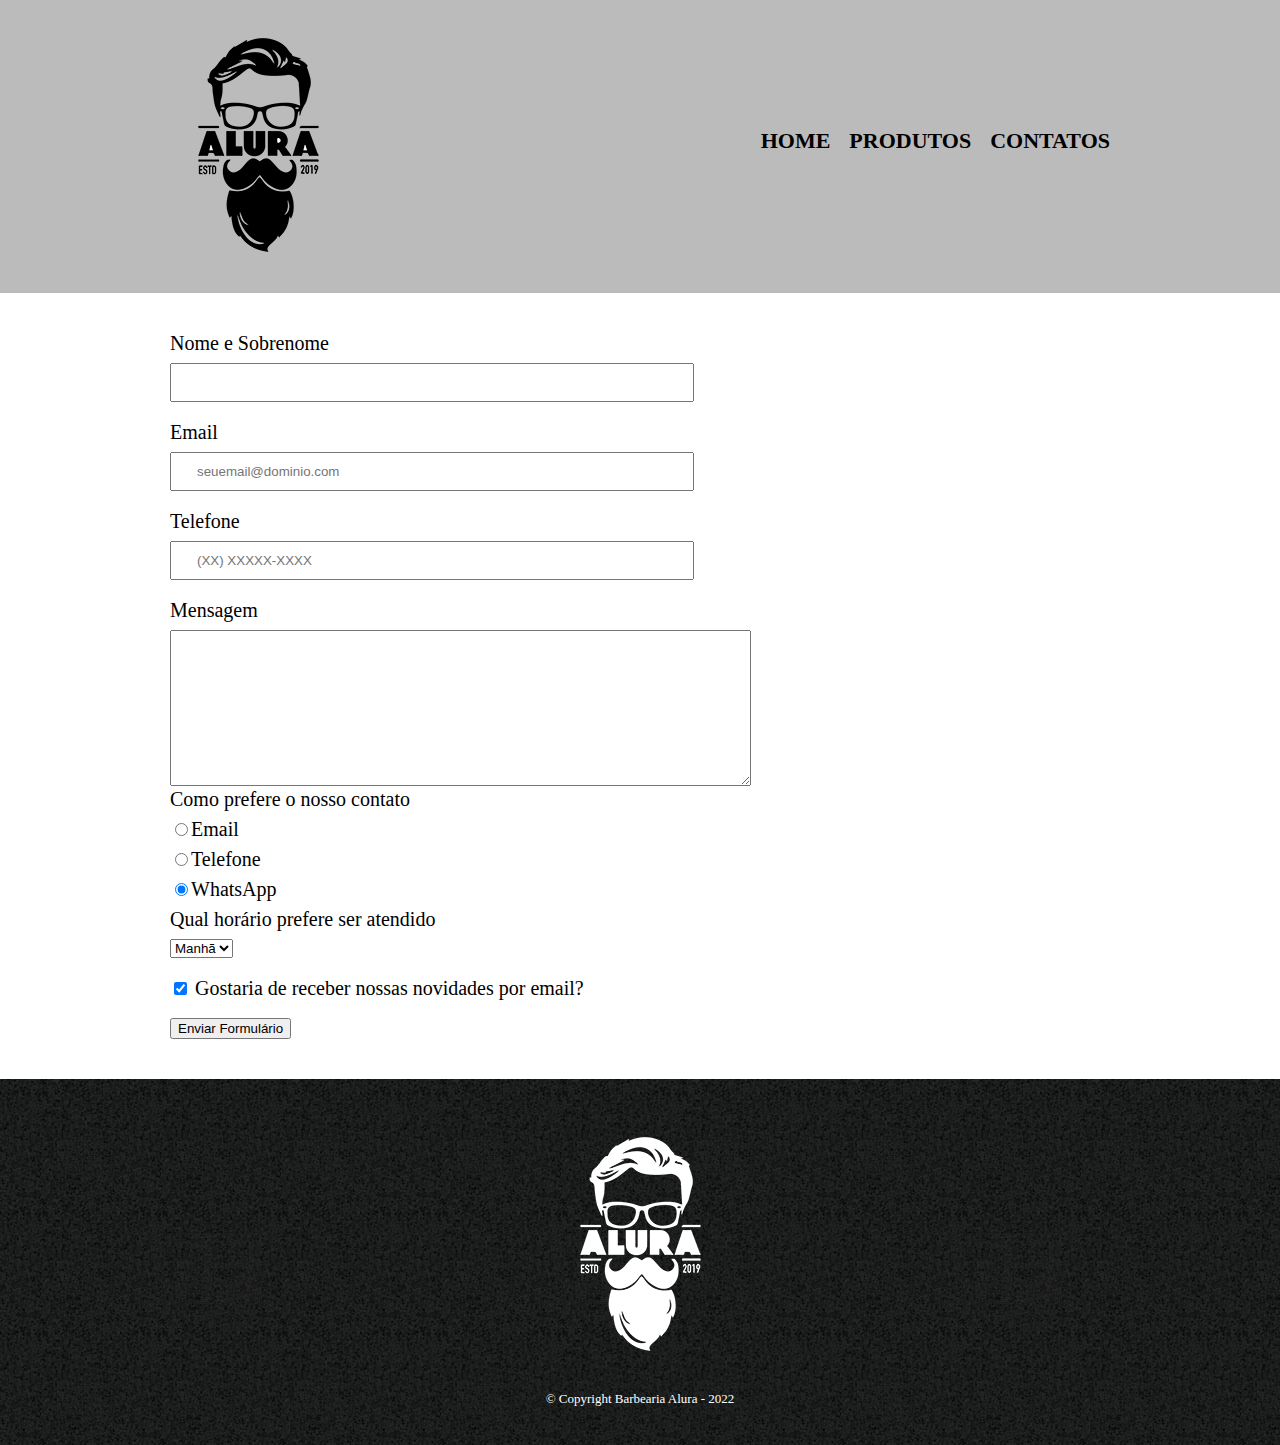
==== contato.html @ aa488be7 "Alterando as divs e p para fieldset e legend, nos inputs tipo radio e selec" ====
<!DOCTYPE html>
<html>
	<head>
		<meta charset="UTF-8">
		<title>Contatos - Barbearia Alura</title>
		<link rel="stylesheet" href="reset.css">
		<link rel="stylesheet" href="style.css">
	</head>
	<body>
		<header>
			<div class="caixa">
				<h1><img src="logo.png"></h1>
				<nav>
					<ul>
						<li><a href="index.html">Home</a></li>
						<li><a href="produtos.html">Produtos</a></li>
						<li><a href="contatos.html">Contatos</a></li>
					</ul>
				</nav>
			</div>	
		</header>

		<main>
			<form>
				<label for="nomesobrenome">Nome e Sobrenome</label>
				<input type="text" id="nomesobrenome" class="input-padrao" required>

				<label for="email">Email</label>
				<input type="email" id="email" class="input-padrao" required placeholder="seuemail@dominio.com">

				<label for="telefone">Telefone</label>
				<input type="tel" id="telefone" class="input-padrao" required placeholder="(XX) XXXXX-XXXX">

				<label for="mensagem">Mensagem</label>
				<textarea cols="70" rows="10" id="mensagem" required></textarea>

				<fieldset>
					<legend>Como prefere o nosso contato</legend>
					<label for="radio-email"><input type="radio" name="contato" value="email" id="radio-email">Email</label>

					<label for="radio-telefone"><input type="radio" name="contato" value="telefone" id="radio-telefone">Telefone</label>

					<label for="radio-whatsapp"><input type="radio" name="contato" value="whatsapp" id="radio-whatsapp" checked>WhatsApp</label>
					
				</fieldset>

				<fieldset>
					<legend>Qual horário prefere ser atendido</legend>
					<select>
						<option>Manhã</option>
						<option>Tarde</option>
						<option>Noite</option>
					</select>
				</fieldset>

				<label class="checkbox"><input type="checkbox" checked> Gostaria de receber nossas novidades por email?</label>

				<input type="submit" value="Enviar Formulário">
			</form>

		</main>

		<footer>
			<img src="logo-branco.png">
			<p class="copyright">&copy; Copyright Barbearia Alura - 2022</p>
		</footer>	
	</body>
</html>
---- style.css ----
header {
	background: #BBBBBB;
	padding: 20px 0;
}

.caixa {
	position: relative;
	width: 940px;
	margin: 0 auto;
}

nav {
	position: absolute;
	top: 110px;
	right: 0;
}

nav li {
	display: inline;
	margin: 0 0 0 15px;
}

nav a {
	text-transform: uppercase;
	color: #000000;
	font-weight: bold;
	font-size: 22px;
	text-decoration: none;

}

nav a:hover {
	color: #C78C19;
	text-decoration: underline;
}

.produtos {
	width: 940px;
	margin: 0 auto;
	padding: 50px 0;
}

.produtos li {
	display: inline-block;
	text-align: center;
	width: 30%;
	vertical-align: top;
	margin: 0 1.5%;
	padding: 30px 20px;
	box-sizing: border-box;
	border: 2px solid #000000;
	border-radius: 10px;
}

.produtos li:hover {
	border-color: #C78C19;
	border-width: 3px;
}

.produtos li:active {
	border-color: #088C19;
}

.produtos li:hover h2 {
	font-size: 34px;
}

.produtos li:hover .produto-descricao {
	font-size: 18.55px;	
}

.produtos li:hover .produto-preco {
	font-size: 24px;
}

.produtos h2 {
	font-size: 30px;
	font-weight: bold;	
}

.produto-descricao {
	font-size: 18px;
}

.produto-preco {
	font-size: 22px;
	font-weight: bold;
	margin-top: 10px;
}

footer {
	text-align: center;
	background: url("bg.jpg");
	padding: 40px 0;
}

.copyright{
	color: #FFFFFF;
	font-size: 13px;
	margin: 20px 0 0;
}

main {
	width: 940px;
	margin: 0 auto;
}

form {
	margin: 40px 0;
}

form label, form legend {
	display: block;
	font-size: 20px;
	margin: 0 0 10px 0;
}

.input-padrao {
	display: block;
	margin: 0 0 20px 0;
	padding: 10px 25px;
	width: 50%;
}

.checkbox {
	margin: 20px 0;
}
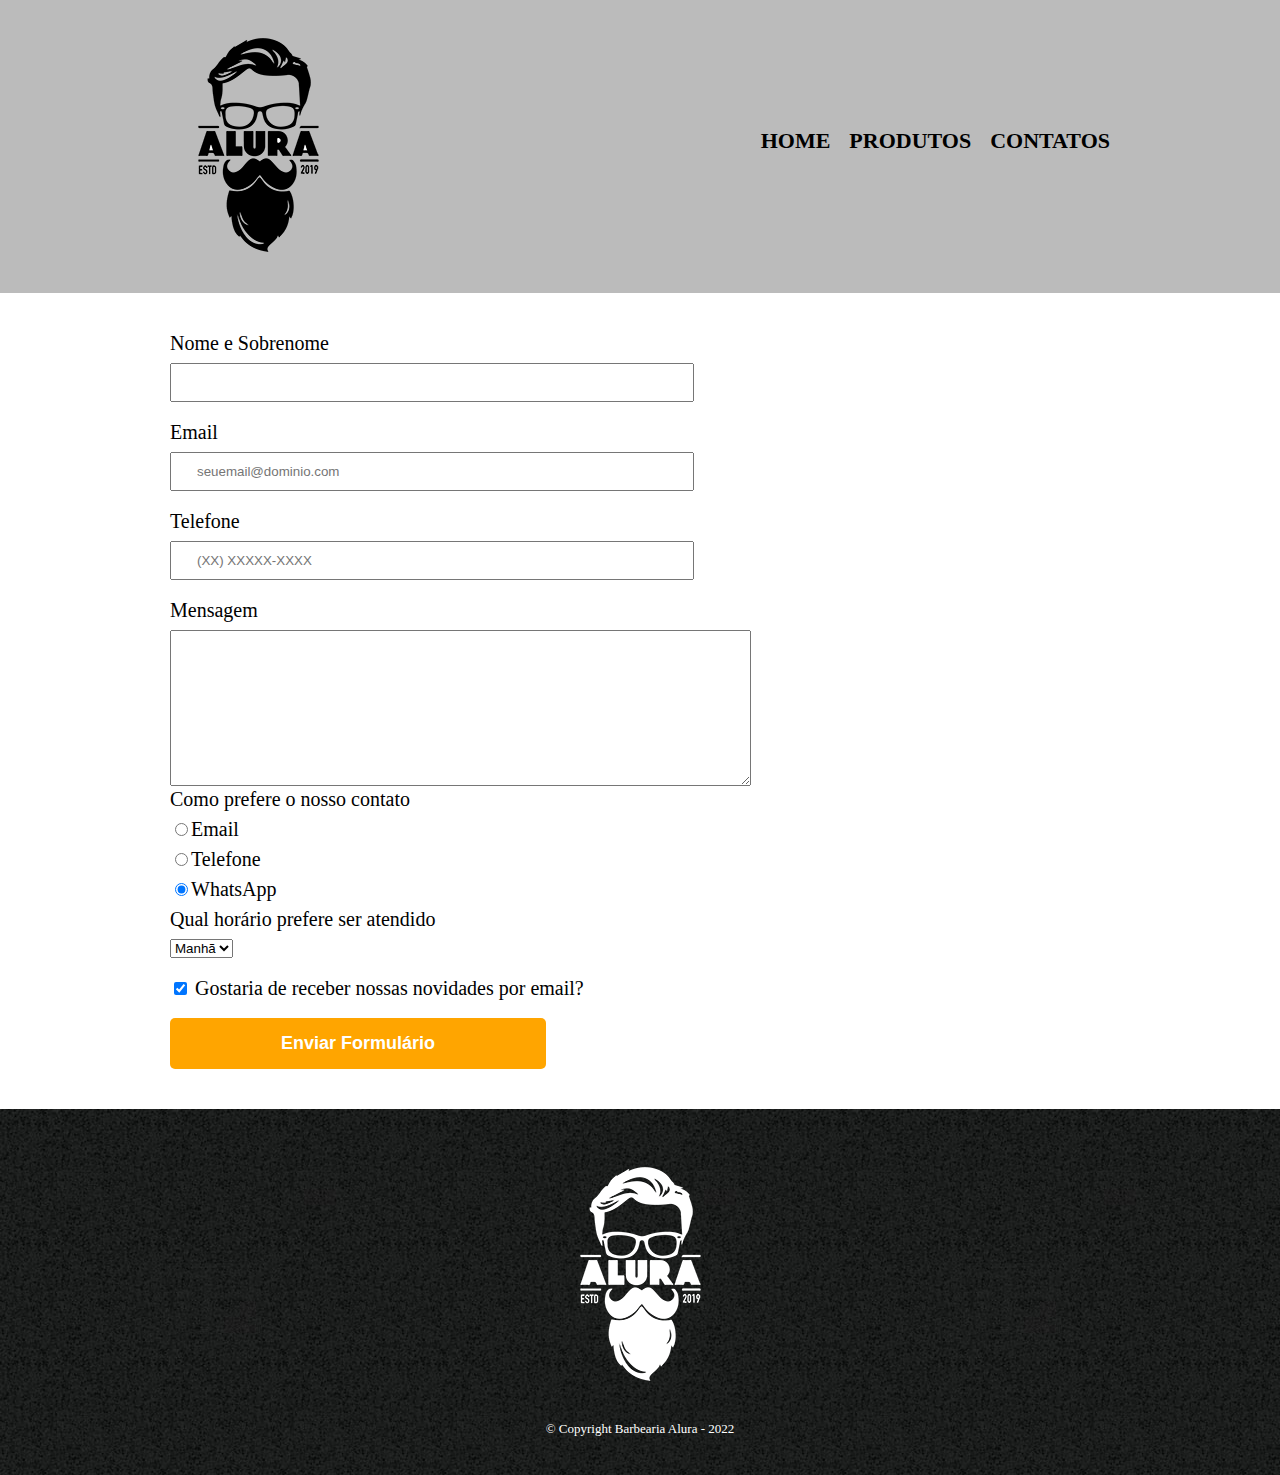
==== commit 84de5f97: "Criando classe para o botão do formulário e adicionando estilos ao mesmo" ====
--- a/contato.html
+++ b/contato.html
@@ -9,7 +9,7 @@
 	<body>
 		<header>
 			<div class="caixa">
-				<h1><img src="logo.png"></h1>
+				<h1><img src="logo.png" alt="Logo da Barbearia Alura"></h1>
 				<nav>
 					<ul>
 						<li><a href="index.html">Home</a></li>
@@ -55,13 +55,13 @@
 
 				<label class="checkbox"><input type="checkbox" checked> Gostaria de receber nossas novidades por email?</label>
 
-				<input type="submit" value="Enviar Formulário">
+				<input type="submit" value="Enviar Formulário" class="enviar">
 			</form>
 
 		</main>
 
 		<footer>
-			<img src="logo-branco.png">
+			<img src="logo-branco.png" alt="Logo da Barbearia Alura">
 			<p class="copyright">&copy; Copyright Barbearia Alura - 2022</p>
 		</footer>	
 	</body>
--- a/style.css
+++ b/style.css
@@ -124,4 +124,15 @@
 
 .checkbox {
 	margin: 20px 0;
+}
+
+.enviar {
+	width: 40%;
+	padding: 15px 0;
+	background: orange;
+	color: white;
+	font-size: 18px;
+	font-weight: bold;
+	border: none;
+	border-radius: 5px;
 }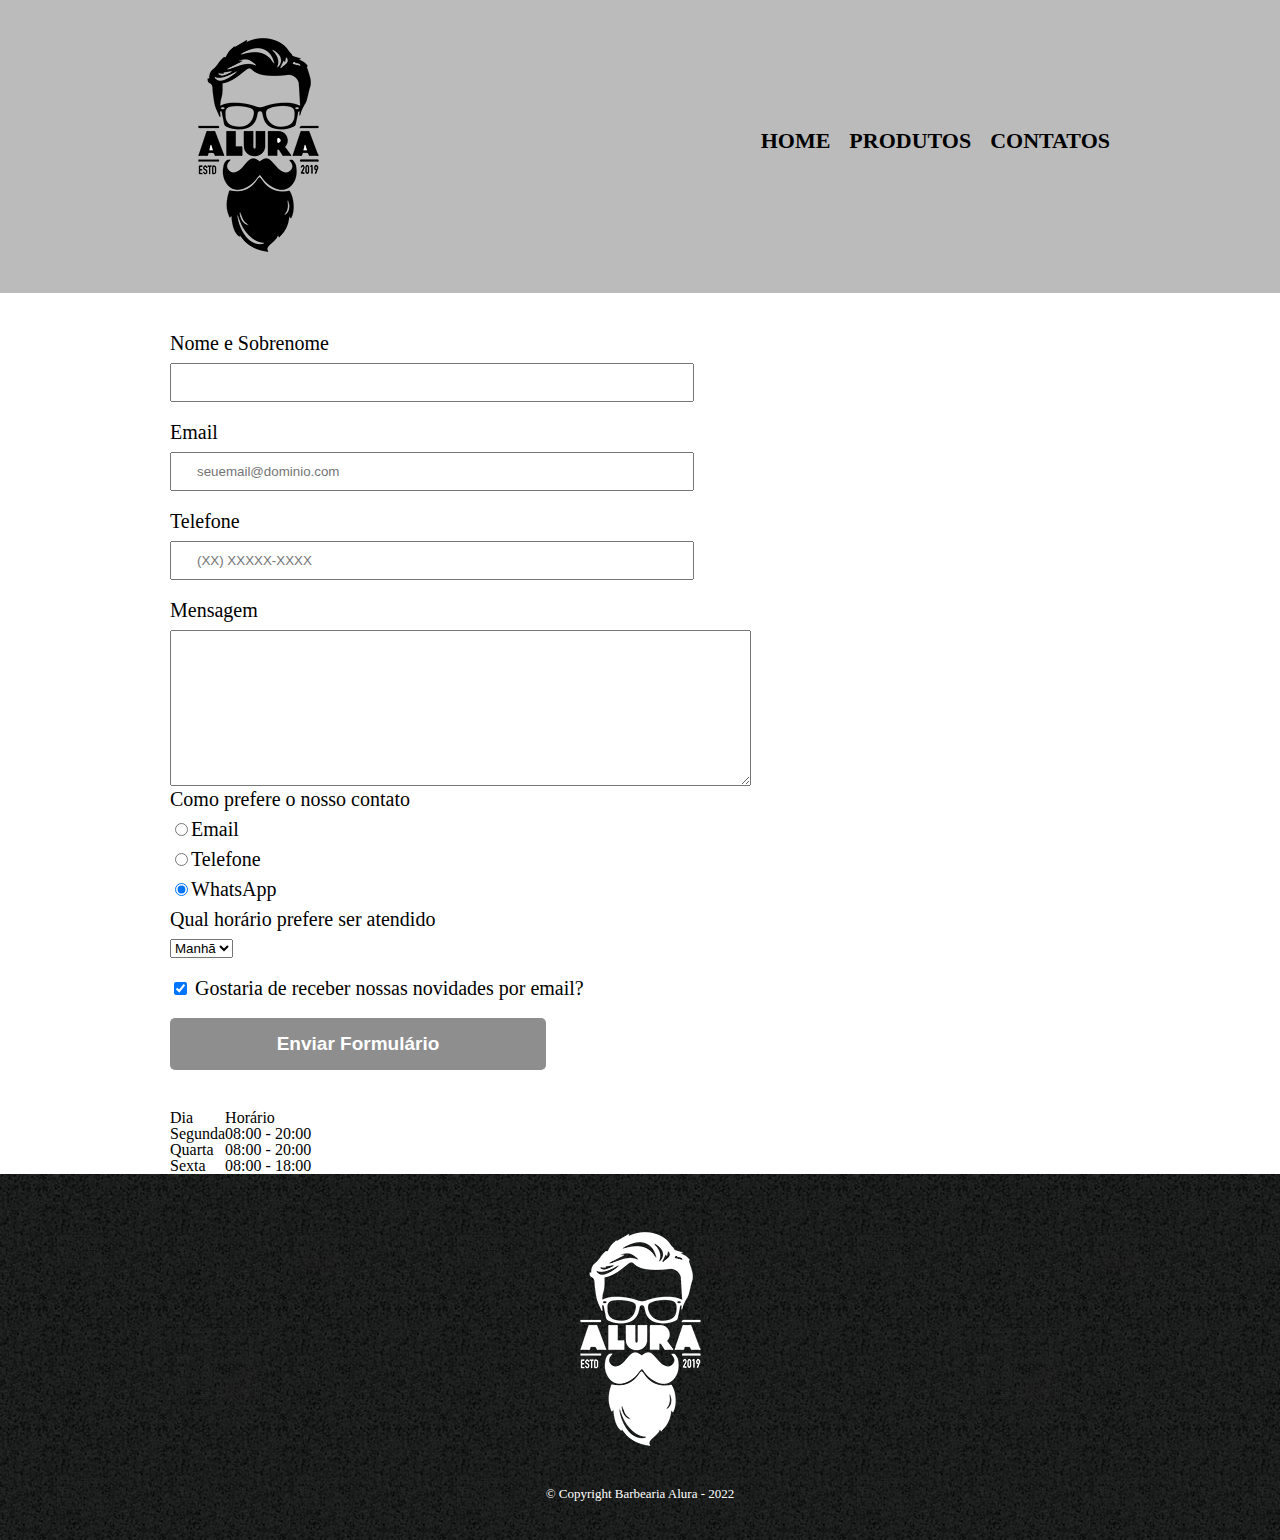
==== commit f6b6eab4: "Tabela com os horários de funcionamento adicionada" ====
--- a/contato.html
+++ b/contato.html
@@ -58,6 +58,25 @@
 				<input type="submit" value="Enviar Formulário" class="enviar">
 			</form>
 
+			<table>
+				<tr>
+					<td>Dia</td>
+					<td>Horário</td>
+				</tr>
+				<tr>
+					<td>Segunda</td>
+					<td>08:00 - 20:00</td>
+				</tr>
+				<tr>
+					<td>Quarta</td>
+					<td>08:00 - 20:00</td>
+				</tr>
+				<tr>
+					<td>Sexta</td>
+					<td>08:00 - 18:00</td>
+				</tr>
+			</table>
+
 		</main>
 
 		<footer>
--- a/style.css
+++ b/style.css
@@ -129,10 +129,17 @@
 .enviar {
 	width: 40%;
 	padding: 15px 0;
-	background: orange;
+	background: #8E8E8E;
 	color: white;
-	font-size: 18px;
+	font-size: 19px;
 	font-weight: bold;
 	border: none;
 	border-radius: 5px;
+	transition: 1s all;
+}
+
+.enviar:hover {
+	background-color: #201F1F;
+	cursor:	pointer;
+	transform: scale(1.025);
 }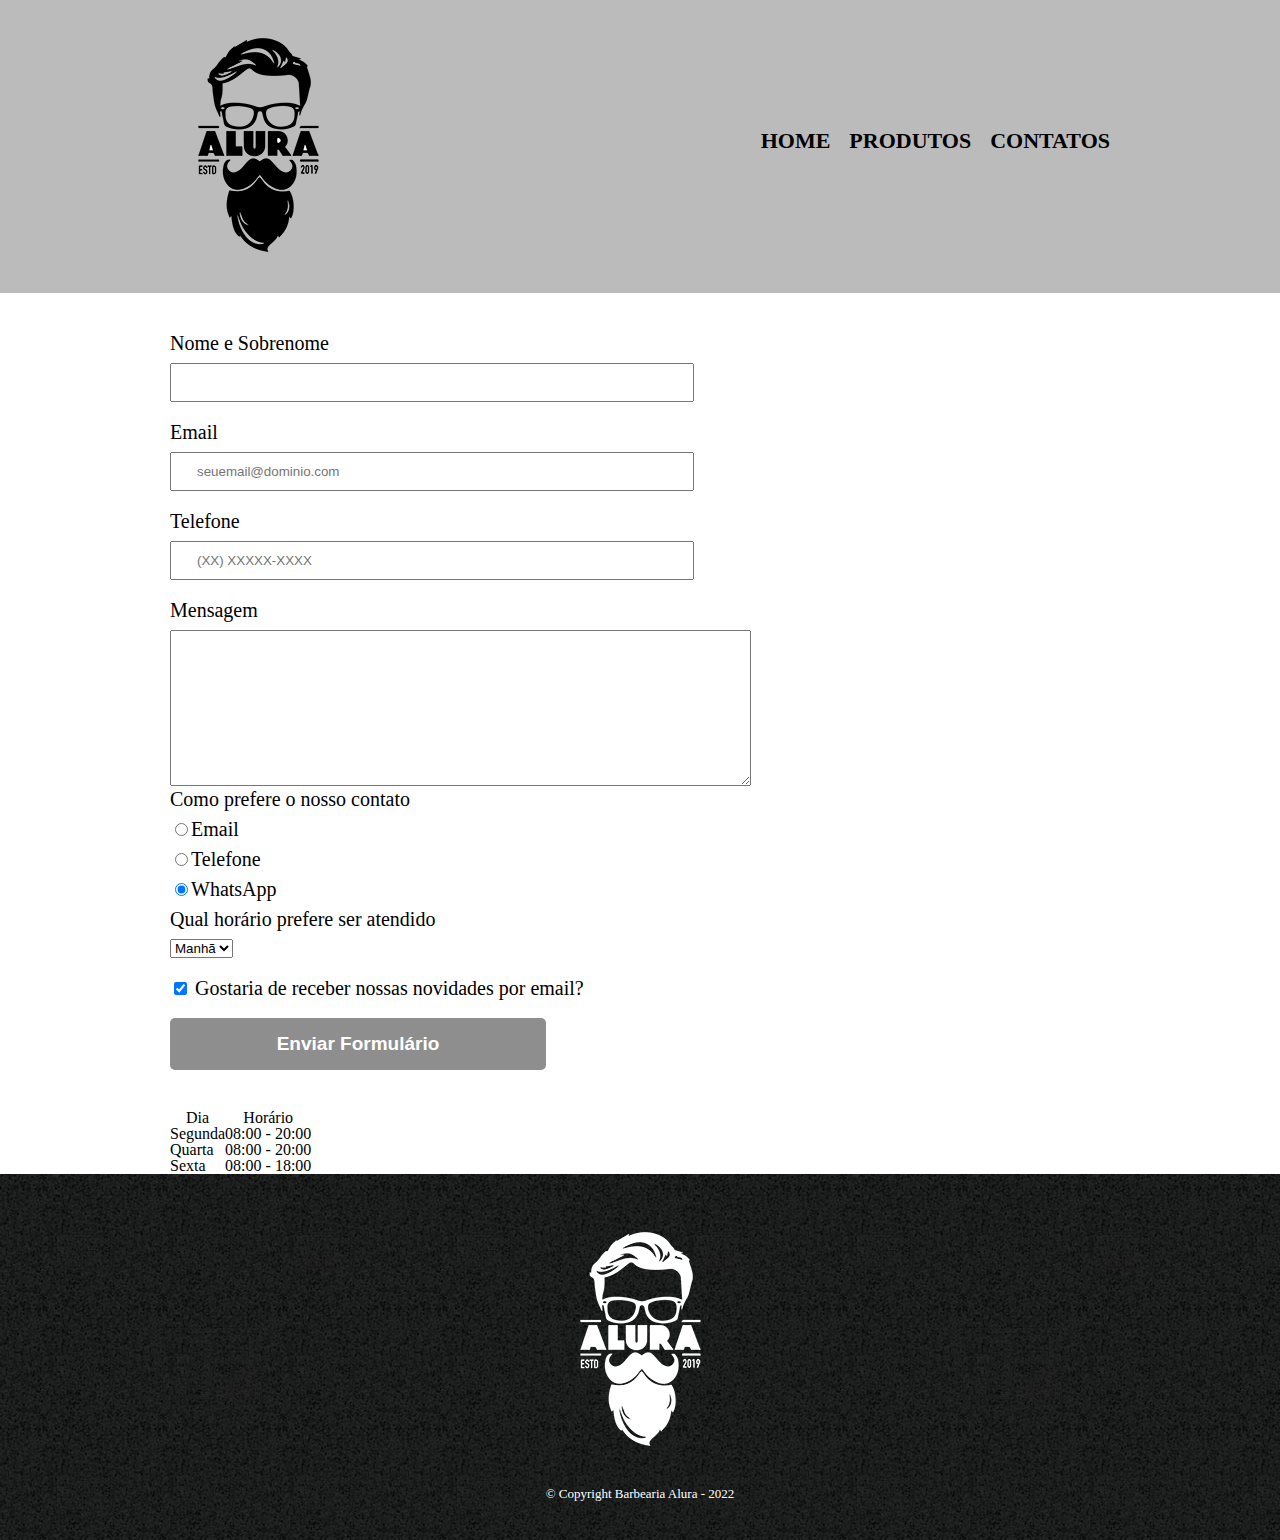
==== commit 956b9523: "Adicionando as tags próprias de uma tabela" ====
--- a/contato.html
+++ b/contato.html
@@ -59,22 +59,26 @@
 			</form>
 
 			<table>
-				<tr>
-					<td>Dia</td>
-					<td>Horário</td>
-				</tr>
-				<tr>
-					<td>Segunda</td>
-					<td>08:00 - 20:00</td>
-				</tr>
-				<tr>
-					<td>Quarta</td>
-					<td>08:00 - 20:00</td>
-				</tr>
-				<tr>
-					<td>Sexta</td>
-					<td>08:00 - 18:00</td>
-				</tr>
+				<thead>
+					<tr>
+						<th>Dia</th>
+						<th>Horário</th>
+					</tr>
+				</thead>
+				<tbody>
+					<tr>
+						<td>Segunda</td>
+						<td>08:00 - 20:00</td>
+					</tr>
+					<tr>
+						<td>Quarta</td>
+						<td>08:00 - 20:00</td>
+					</tr>
+					<tr>
+						<td>Sexta</td>
+						<td>08:00 - 18:00</td>
+					</tr>
+				</tbody>
 			</table>
 
 		</main>
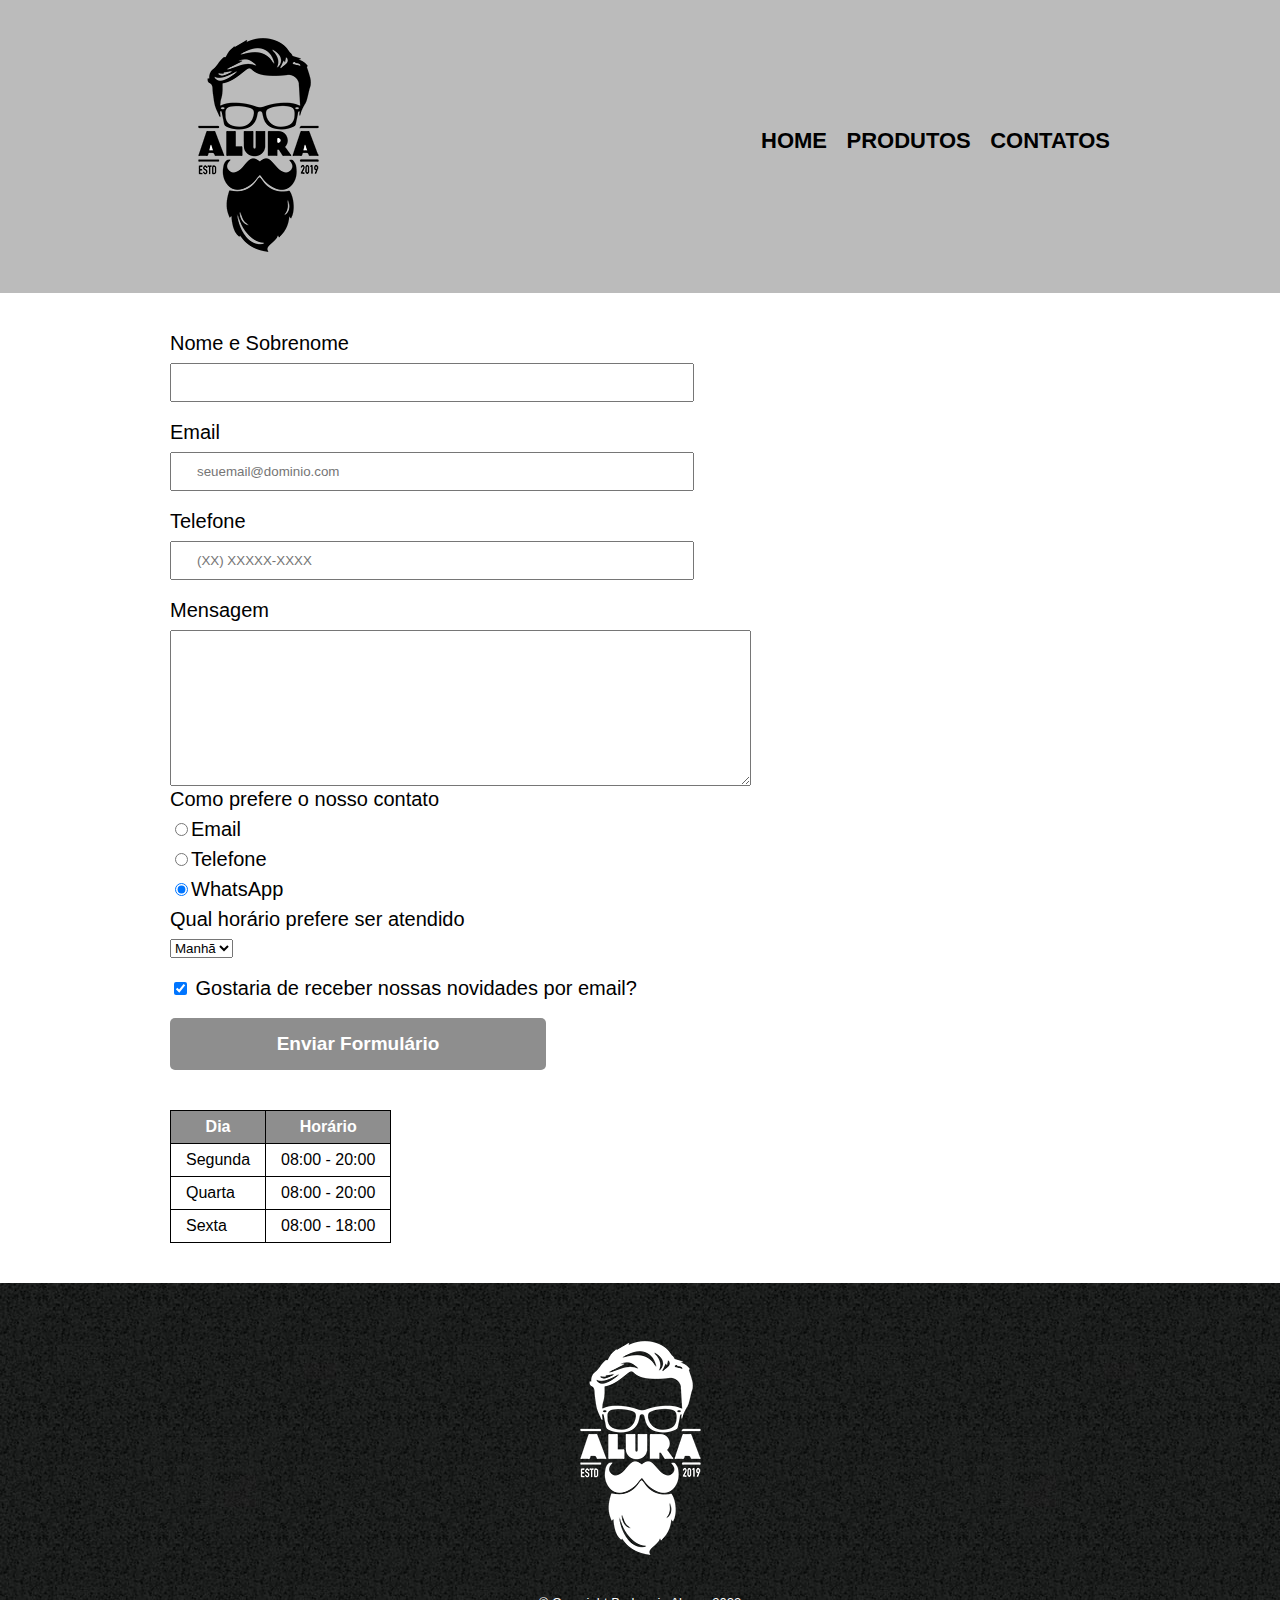
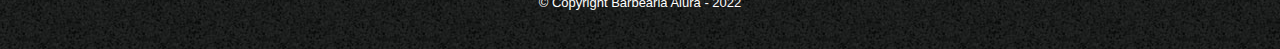
==== commit 8e0c258d: "Adicionado classe para o formulário e corrigido estilo no css, devido a remoção de estilos ocorrida " ====
--- a/contato.html
+++ b/contato.html
@@ -20,7 +20,7 @@
 			</div>	
 		</header>
 
-		<main>
+		<main class="formulario">
 			<form>
 				<label for="nomesobrenome">Nome e Sobrenome</label>
 				<input type="text" id="nomesobrenome" class="input-padrao" required>
--- a/style.css
+++ b/style.css
@@ -1,3 +1,7 @@
+body {
+	font-family: 'Montserrat', sans-serif;
+}
+
 header {
 	background: #BBBBBB;
 	padding: 20px 0;
@@ -100,7 +104,7 @@
 	margin: 20px 0 0;
 }
 
-main {
+.formulario {
 	width: 940px;
 	margin: 0 auto;
 }
@@ -142,4 +146,126 @@
 	background-color: #201F1F;
 	cursor:	pointer;
 	transform: scale(1.025);
+}
+
+table {
+	margin: 20px 0 40px;
+	font-size: 16px;
+}
+
+thead {
+	background-color: #8E8E8E;
+	font-weight: bold;
+	color: white;
+}
+
+td, th {
+	border: 1px solid black;
+	padding: 8px 15px;
+}
+
+/* css da página principal */
+
+.banner {
+	width: 100%;
+}
+
+.principal {
+	padding: 3em 0;
+	background: #FEFEFE;
+	width: 940px;
+	margin: 0 auto;
+}
+
+.titulo-principal {
+	text-align: center;
+	font-size: 2em;
+	margin: 0 0 1em;
+	clear: left;
+}
+
+.principal p {
+	margin: 0 0 1em;
+}
+
+.principal strong {
+	font-weight: bold;
+}
+
+.principal em {
+	font-style: italic; 
+}
+
+.utensilios {
+	width: 120px;
+	float: left;
+	margin: 0 20px 20px 20px;
+	box-shadow: 5px 5px 10px black;
+	transition: 1s;
+}
+
+.utensilios:hover {
+	opacity: 0.8;
+}
+
+.mapa {
+	padding: 3em 0;
+	background: linear-gradient(#FEFEFE, #888888);
+}
+
+.mapa p {
+	margin: 0 0 2em;
+	text-align: center;	
+}
+
+.mapa-conteudo {
+	width: 940px;
+	margin: 0 auto;
+	box-shadow: 5px 5px 10px black;
+
+}
+
+.beneficios {
+	padding: 3em 0;
+	background: #888888;
+}
+
+.conteudo-beneficios {
+	width: 640px;
+	margin: 0 auto;
+}
+
+.lista-beneficios {
+	width: 40%;
+	display: inline-block;
+	vertical-align: top;
+}
+
+.itens {
+	line-height: 1.5;
+
+}
+
+.itens:first-child {
+	font-weight: bold;
+}
+
+.itens:before {
+	content: "★";
+}
+
+.imagem-beneficios {
+	width: 60%;
+	box-shadow: 5px 5px 10px black;
+	transition: 1s;
+}
+
+.imagem-beneficios:hover {
+	opacity: 0.8;
+}
+
+.video {
+	width: 560px;
+	margin: 2em auto;
+	box-shadow: 5px 5px 10px black;
 }